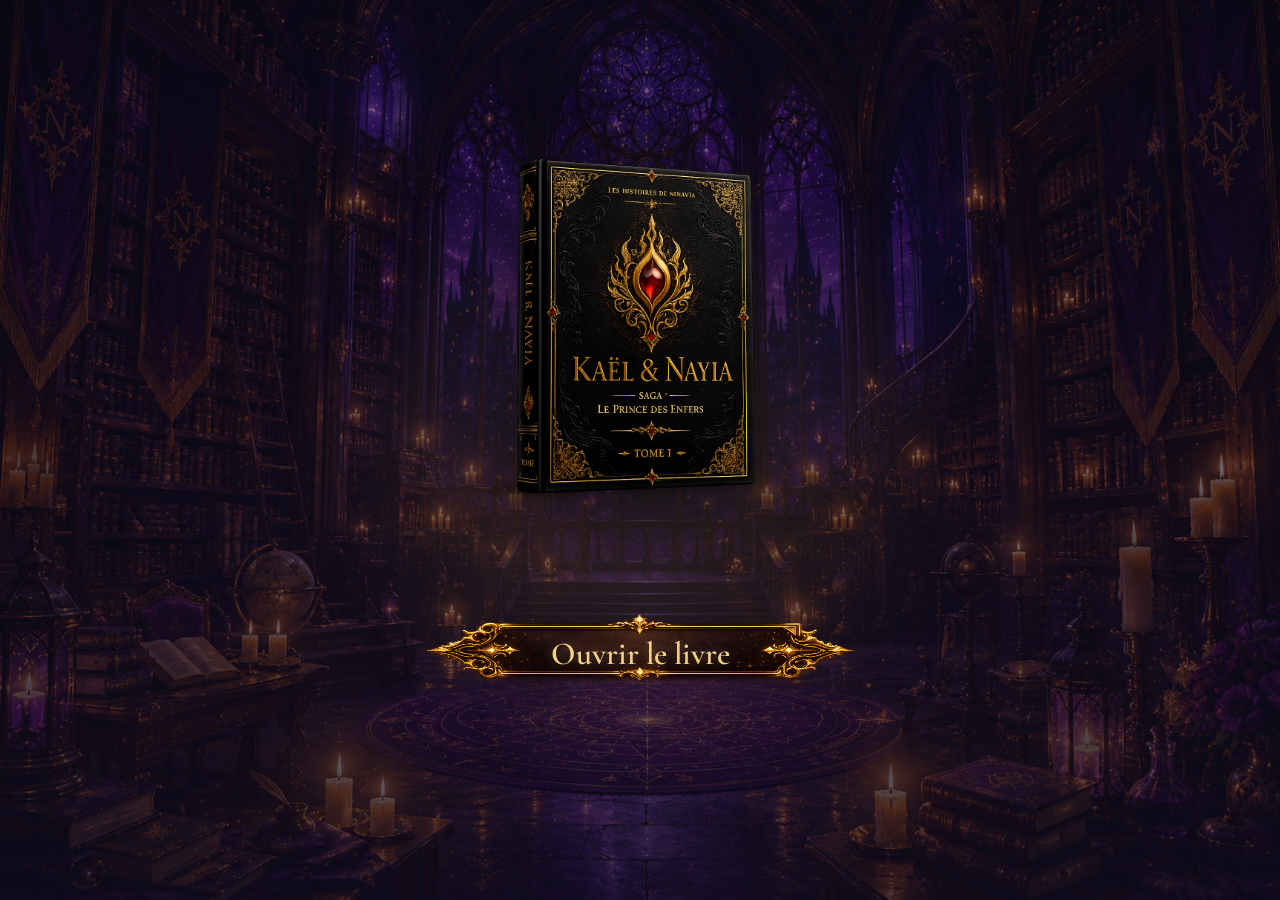
==== lecteur/index.html @ 5ad01309 "Update index.html" ====
<!DOCTYPE html>
<html lang="fr">

<head>

    <!-- ================================================= -->
    <!-- MÉTADONNÉES -->
    <!-- ================================================= -->

    <meta charset="UTF-8">

    <meta
        name="viewport"
        content="width=device-width, initial-scale=1.0">

    <title>
        Les Histoires de Ninayia
    </title>

    <!-- ================================================= -->
    <!-- POLICES -->
    <!-- ================================================= -->

    <link
        rel="preconnect"
        href="https://fonts.googleapis.com">

    <link
        rel="preconnect"
        href="https://fonts.gstatic.com"
        crossorigin>

    <link
        href="https://fonts.googleapis.com/css2?family=Cormorant+Garamond:wght@300;400;500;600;700&display=swap"
        rel="stylesheet">

    <!-- ================================================= -->
    <!-- CSS -->
    <!-- ================================================= -->

    <link
        rel="stylesheet"
        href="style.css">

</head>

<body>

<!-- ================================================= -->
<!-- ÉCRAN D'ACCUEIL -->
<!-- ================================================= -->

<div
    class="home-screen"
    id="homeScreen">

    <!-- ================================ -->
    <!-- Couverture -->
    <!-- ================================ -->

    <img

        id="book"

        class="book-cover"

        src="../images/cover-kael-nayia-tome1.png"

        alt="Kaël & Nayia">

    <!-- ================================ -->
    <!-- Bouton -->
    <!-- ================================ -->

    <button

        id="openBook"

        class="open-button">

        <span>

            Ouvrir le livre

        </span>

    </button>

</div>

<!-- ================================================= -->
<!-- LECTEUR -->
<!-- ================================================= -->

<div

    class="reader"

    id="reader">

    <!-- ================================================= -->
    <!-- LIVRE -->
    <!-- ================================================= -->

    <div

        class="book"

        id="bookContainer">

        <!-- ============================================= -->
        <!-- RELIURE -->
        <!-- ============================================= -->

        <div class="spine"></div>
         <!-- ================================================= -->
        <!-- PAGE GAUCHE -->
        <!-- ================================================= -->

        <div
            class="page book-left"
            id="pageLeft">

            <div class="page-content">

                <p
                    class="chapter-number"
                    id="leftChapter">

                </p>

                <h2
                    class="chapter-title"
                    id="leftTitle">

                </h2>

                <div class="separator"></div>

                <div
                    class="chapter-text"
                    id="leftText">

                </div>

            </div>

            <p
                class="page-number"
                id="leftPageNumber">

                1

            </p>

        </div>

        <!-- ================================================= -->
        <!-- PAGE DROITE -->
        <!-- ================================================= -->

        <div
            class="page book-right"
            id="pageRight">

            <div class="page-content">

                <p
                    class="chapter-number"
                    id="rightChapter">

                </p>

                <h2
                    class="chapter-title"
                    id="rightTitle">

                </h2>

                <div class="separator"></div>

                <div
                    class="chapter-text"
                    id="rightText">

                </div>

            </div>

            <p
                class="page-number"
                id="rightPageNumber">

                2

            </p>

        </div>

    </div>     
    <!-- ================================================= -->
    <!-- BARRE DE NAVIGATION -->
    <!-- ================================================= -->

    <div class="reader-navigation">

        <button
            class="nav-button"
            id="previousPage">

            <img
                src="../images/previous.png"
                alt="Page précédente">

        </button>

        <button
            class="nav-button"
            id="openSummary">

            <img
                src="../images/sommaire.png"
                alt="Sommaire">

        </button>

        <button
            class="nav-button"
            id="goHome">

            <img
                src="../images/home.png"
                alt="Accueil">

        </button>

        <button
            class="nav-button"
            id="openSettings">

            <img
                src="../images/settings.png"
                alt="Paramètres">

        </button>

        <button
            class="nav-button"
            id="nextPage">

            <img
                src="../images/next.png"
                alt="Page suivante">

        </button>

    </div>

</div>

<!-- ================================================= -->
<!-- SOMMAIRE -->
<!-- ================================================= -->

<div
    class="summary-window"
    id="summaryWindow">

    <div class="summary-box">

        <h2>
            Sommaire
        </h2>

        <div id="summaryList">

        </div>

        <button
            class="summary-close"
            id="closeSummary">

            Fermer

        </button>

    </div>

</div>

<!-- ================================================= -->
<!-- PARAMÈTRES -->
<!-- ================================================= -->

<div
    class="settings-window"
    id="settingsWindow">

    <div class="settings-box">

        <h2>

            Paramètres

        </h2>

        <div class="settings-content">

        </div>

        <button
            class="settings-close"
            id="closeSettings">

            Fermer

        </button>

    </div>

</div>
<!-- ================================================= -->
<!-- SCRIPTS -->
<!-- ================================================= -->

<script src="../livres/tome1.js"></script>

<script src="script.js"></script>

</body>

</html>
---- lecteur/style.css ----
/* ================================================= */
/* RESET */
/* ================================================= */

*{
    margin:0;
    padding:0;
    box-sizing:border-box;
}

html{
    scroll-behavior:smooth;
}

/* ================================================= */
/* VARIABLES */
/* ================================================= */

:root{

    --gold:#c79b45;
    --gold-light:#f3d287;
    --gold-dark:#8f6b2b;

    --paper:#f8f3e8;

    --text:#2d2d2d;

    --shadow:rgba(0,0,0,.55);

    --background:#120e23;

}

/* ================================================= */
/* PAGE */
/* ================================================= */

body{

    min-height:100vh;

    overflow:hidden;

    display:flex;

    justify-content:center;

    align-items:center;

    font-family:"Cormorant Garamond",serif;

    background:

        linear-gradient(

            rgba(18,14,35,.55),

            rgba(18,14,35,.72)

        ),

        url("../images/fond-bibliotheque.png");

    background-size:cover;

    background-position:center;

    background-repeat:no-repeat;

    background-attachment:fixed;

}

/* ================================================= */
/* ÉCRAN D'ACCUEIL */
/* ================================================= */

.home-screen{

    position:relative;

    width:100%;

    min-height:100vh;

    display:flex;

    flex-direction:column;

    justify-content:center;

    align-items:center;

    gap:30px;

    transition:opacity .8s ease;

}

.home-screen.hide{

    opacity:0;

}

.home-screen::before{

    content:"";

    position:absolute;

    width:650px;

    height:650px;

    border-radius:50%;

    background:

        radial-gradient(

            circle,

            rgba(255,190,70,.18),

            rgba(255,190,70,.08),

            transparent 70%

        );

    filter:blur(40px);

    animation:halo 6s ease-in-out infinite;

    z-index:-1;

}

/* ================================================= */
/* COUVERTURE */
/* ================================================= */

.book-cover{

    width:380px;

    cursor:pointer;

    animation:floatBook 5s ease-in-out infinite;

    transition:

        transform 1s ease,

        filter 1s ease,

        opacity .8s ease;

    filter:

        drop-shadow(

            0 30px 45px rgba(0,0,0,.55)

        );

}

.book-cover:hover{

    transform:

        translateY(-12px)

        scale(1.03);

}

.book-cover.opening{

    animation:none;

    transform:

        perspective(1800px)

        rotateY(-35deg)

        translateX(-70px)

        scale(1.18);

    filter:

        brightness(1.2)

        drop-shadow(

            0 0 70px rgba(255,210,120,.70)

        );

}

/* ================================================= */
/* BOUTON OUVRIR */
/* ================================================= */

.open-button{

    width:460px;

    height:200px;

    border:none;

    outline:none;

    cursor:pointer;

    background:

        url("../images/button-frame.png")

        center center

        /100% 100%

        no-repeat;

    font-family:"Cormorant Garamond",serif;

    font-size:32px;

    font-weight:600;

    color:var(--gold-light);

    text-shadow:

        0 0 12px rgba(255,220,120,.35);

    transition:

        transform .35s,

        filter .35s;

}

.open-button:hover{

    transform:

        translateY(-6px)

        scale(1.04);

    filter:

        brightness(1.15)

        drop-shadow(

            0 0 25px rgba(255,210,100,.55)

        );

}

.open-button span{

    display:block;

    transform:translateY(-2px);

}
/* ================================================= */
/* LECTEUR */
/* ================================================= */

.reader{

    width:100%;

    min-height:100vh;

    display:none;

    flex-direction:column;

    justify-content:center;

    align-items:center;

    padding:40px;

    opacity:0;

    transition:opacity .8s ease;

}

.reader.show{

    opacity:1;

}

/* ================================================= */
/* LIVRE */
/* ================================================= */

.book{

    position:relative;

    display:flex;

    width:min(1400px,95vw);

    height:820px;

    border-radius:18px;

    overflow:hidden;

    background:var(--paper);

    box-shadow:

        0 55px 120px rgba(0,0,0,.55),

        0 15px 35px rgba(0,0,0,.25);

}
/* ================================================= */
/* RELIURE */
/* ================================================= */

.spine{

    position:absolute;

    left:50%;

    top:0;

    transform:translateX(-50%);

    width:30px;

    height:100%;

    background:

        linear-gradient(

            to right,

            rgba(0,0,0,.20),

            rgba(255,255,255,.18),

            rgba(0,0,0,.22)

        );

    box-shadow:

        inset -6px 0 8px rgba(0,0,0,.18),

        inset 6px 0 8px rgba(255,255,255,.25);

}
/* ================================================= */
/* ÉPAISSEUR DES PAGES */
/* ================================================= */

.book::before{

    content:"";

    position:absolute;

    top:18px;

    bottom:18px;

    left:12px;

    width:12px;

    border-radius:8px;

    background:

        repeating-linear-gradient(

            to bottom,

            #ece5d7 0px,

            #ece5d7 2px,

            #d7cfbf 2px,

            #d7cfbf 4px

        );

    opacity:.75;

}

.book::after{

    content:"";

    position:absolute;

    top:18px;

    bottom:18px;

    right:12px;

    width:12px;

    border-radius:8px;

    background:

        repeating-linear-gradient(

            to bottom,

            #ece5d7 0px,

            #ece5d7 2px,

            #d7cfbf 2px,

            #d7cfbf 4px

        );

    opacity:.75;

}
/* ================================================= */
/* PAGES */
/* ================================================= */

.page{

    position:relative;

    width:50%;

    padding:70px;

    overflow:hidden;

    background:

        linear-gradient(

            rgba(255,255,255,.20),

            rgba(255,255,255,.15)

        ),

        repeating-linear-gradient(

            0deg,

            rgba(0,0,0,.008) 0px,

            rgba(0,0,0,.008) 1px,

            transparent 1px,

            transparent 6px

        );

    transition:

        transform .6s ease,

        opacity .6s ease;

}

.book-left{

    box-shadow:

        inset -28px 0 32px rgba(0,0,0,.08),

        inset -4px 0 8px rgba(0,0,0,.06);

}

.book-right{

    box-shadow:

        inset 28px 0 32px rgba(0,0,0,.08),

        inset 4px 0 8px rgba(0,0,0,.06);

}

.page.page-changing{

    opacity:0;

    transform:scale(.97);

}
/* ================================================= */
/* TITRES */
/* ================================================= */

.book-title{

    text-align:center;

    margin-top:60px;

}

.saga{

    font-size:52px;

    font-weight:700;

    color:#842b2b;

}

.subtitle{

    margin-top:12px;

    font-size:24px;

    color:#6b6b6b;

}

.book-title h1{

    margin-top:55px;

    font-size:60px;

    letter-spacing:4px;

    color:#2b2b2b;

}

.book-title h2{

    margin-top:15px;

    font-size:36px;

    font-weight:500;

    color:#4a4a4a;

}
/* ================================================= */
/* CHAPITRES */
/* ================================================= */

.chapter{

    color:var(--text);

    font-size:28px;

    line-height:2;

}

.chapter-number{

    text-align:center;

    color:#8b8b8b;

    letter-spacing:2px;

    margin-bottom:12px;

}

.chapter h3{

    text-align:center;

    font-size:46px;

    margin-bottom:25px;

    color:#222;

}

.separator{

    width:220px;

    height:2px;

    margin:0 auto 40px;

    background:var(--gold);

}

.chapter p{

    text-align:justify;

}

.chapter p::first-letter{

    float:left;

    font-size:88px;

    line-height:.8;

    padding-right:10px;

    color:#9b6a2b;

    font-weight:bold;

}
/* ================================================= */
/* NUMÉROS DE PAGE */
/* ================================================= */

.page-number{

    position:absolute;

    bottom:25px;

    left:50%;

    transform:translateX(-50%);

    font-size:18px;

    color:#8d8d8d;

    letter-spacing:2px;

}
/* ================================================= */
/* ORNEMENTS */
/* ================================================= */

.page::before{

    content:"❦";

    position:absolute;

    top:25px;

    left:35px;

    font-size:24px;

    color:#d2b06b;

    opacity:.65;

}

.page::after{

    content:"❦";

    position:absolute;

    bottom:25px;

    right:35px;

    font-size:24px;

    color:#d2b06b;

    opacity:.65;

}
/* ================================================= */
/* BARRE DE NAVIGATION */
/* ================================================= */

.reader-navigation{

    margin-top:35px;

    display:flex;

    justify-content:center;

    align-items:center;

    gap:30px;

}

.nav-button{

    width:88px;

    height:88px;

    background:none;

    border:none;

    cursor:pointer;

    transition:
        transform .3s ease,
        filter .3s ease;

}

.nav-button img{

    width:100%;

    height:100%;

    object-fit:contain;

    pointer-events:none;

}

.nav-button:hover{

    transform:
        translateY(-8px)
        scale(1.08);

    filter:
        drop-shadow(0 0 18px rgba(255,215,120,.65));

}

.nav-button:active{

    transform:scale(.95);

}
/* ================================================= */
/* SOMMAIRE */
/* ================================================= */

.summary-window{

    position:fixed;

    inset:0;

    display:none;

    justify-content:center;

    align-items:center;

    background:rgba(10,10,20,.75);

    backdrop-filter:blur(8px);

    z-index:999;

}

.summary-box{

    width:600px;

    max-width:90%;

    max-height:80vh;

    overflow-y:auto;

    padding:40px;

    border-radius:18px;

    background:var(--paper);

    box-shadow:
        0 40px 90px rgba(0,0,0,.55);

}

.summary-box h2{

    text-align:center;

    font-size:42px;

    margin-bottom:30px;

    color:#222;

}

.summary-item{

    width:100%;

    padding:18px;

    margin-bottom:15px;

    border:none;

    border-radius:10px;

    cursor:pointer;

    background:#ece3d2;

    font-size:24px;

    font-family:"Cormorant Garamond",serif;

    transition:.25s;

}

.summary-item:hover{

    background:#d9c19a;

}

.summary-close{

    width:100%;

    margin-top:20px;

    padding:18px;

    border:none;

    border-radius:10px;

    cursor:pointer;

    background:#8b2d2d;

    color:white;

    font-size:22px;

    font-family:"Cormorant Garamond",serif;

    transition:.25s;

}

.summary-close:hover{

    background:#a73737;

}
/* ================================================= */
/* PARAMÈTRES */
/* ================================================= */

.settings-window{

    display:none;

}
/* ================================================= */
/* ANIMATION DES PAGES */
/* ================================================= */

.book{

    perspective:3500px;

}

.page{

    transform-style:preserve-3d;

    backface-visibility:hidden;

    transition:

        transform .8s cubic-bezier(.4,.1,.2,1),

        opacity .5s;

}

.book-left{

    transform-origin:right center;

}

.book-right{

    transform-origin:left center;

}

/* ---------- Tourner vers la gauche ---------- */

.book-left.turn{

    transform:

        rotateY(-18deg);

}

/* ---------- Tourner vers la droite ---------- */

.book-right.turn{

    transform:

        rotateY(18deg);

}
/* ================================================= */
/* RESPONSIVE */
/* ================================================= */

@media(max-width:1200px){

    .book{

        width:95vw;

        height:760px;

    }

}

@media(max-width:900px){

    .book{

        flex-direction:column;

        height:auto;

    }

    .page{

        width:100%;

    }

    .spine{

        display:none;

    }

    .reader-navigation{

        gap:15px;

    }

    .nav-button{

        width:70px;

        height:70px;

    }

}

@media(max-width:600px){

    .book-cover{

        width:280px;

    }

    .open-button{

        width:320px;

        height:140px;

        font-size:24px;

    }

}
/* ================================================= */
/* ANIMATIONS */
/* ================================================= */

/* ---------- Flottement de la couverture ---------- */

@keyframes floatBook{

    0%{
        transform:translateY(0);
    }

    50%{
        transform:translateY(-12px);
    }

    100%{
        transform:translateY(0);
    }

}

/* ---------- Halo magique ---------- */

@keyframes halo{

    0%,
    100%{

        transform:scale(1);

        opacity:.8;

    }

    50%{

        transform:scale(1.08);

        opacity:1;

    }

}

/* ---------- Apparition du lecteur ---------- */

@keyframes fadeIn{

    from{

        opacity:0;

    }

    to{

        opacity:1;

    }

}

/* ---------- Disparition ---------- */

@keyframes fadeOut{

    from{

        opacity:1;

    }

    to{

        opacity:0;

    }

}

/* ---------- Zoom ---------- */

@keyframes zoomIn{

    from{

        transform:scale(.95);

        opacity:0;

    }

    to{

        transform:scale(1);

        opacity:1;

    }

}

/* ---------- Lueur dorée ---------- */

@keyframes goldGlow{

    0%,
    100%{

        filter:

            drop-shadow(0 0 8px rgba(255,210,100,.30));

    }

    50%{

        filter:

            drop-shadow(0 0 22px rgba(255,210,100,.75));

    }

}
/* ================================================= */
/* CLASSES D'ANIMATION */
/* ================================================= */

.fade-in{

    animation:fadeIn .6s ease;

}

.fade-out{

    animation:fadeOut .6s ease;

}

.zoom-in{

    animation:zoomIn .5s ease;

}

.gold-glow{

    animation:goldGlow 2s infinite;

}
/* ================================================= */
/* FIN DU FICHIER */
/* ================================================= */
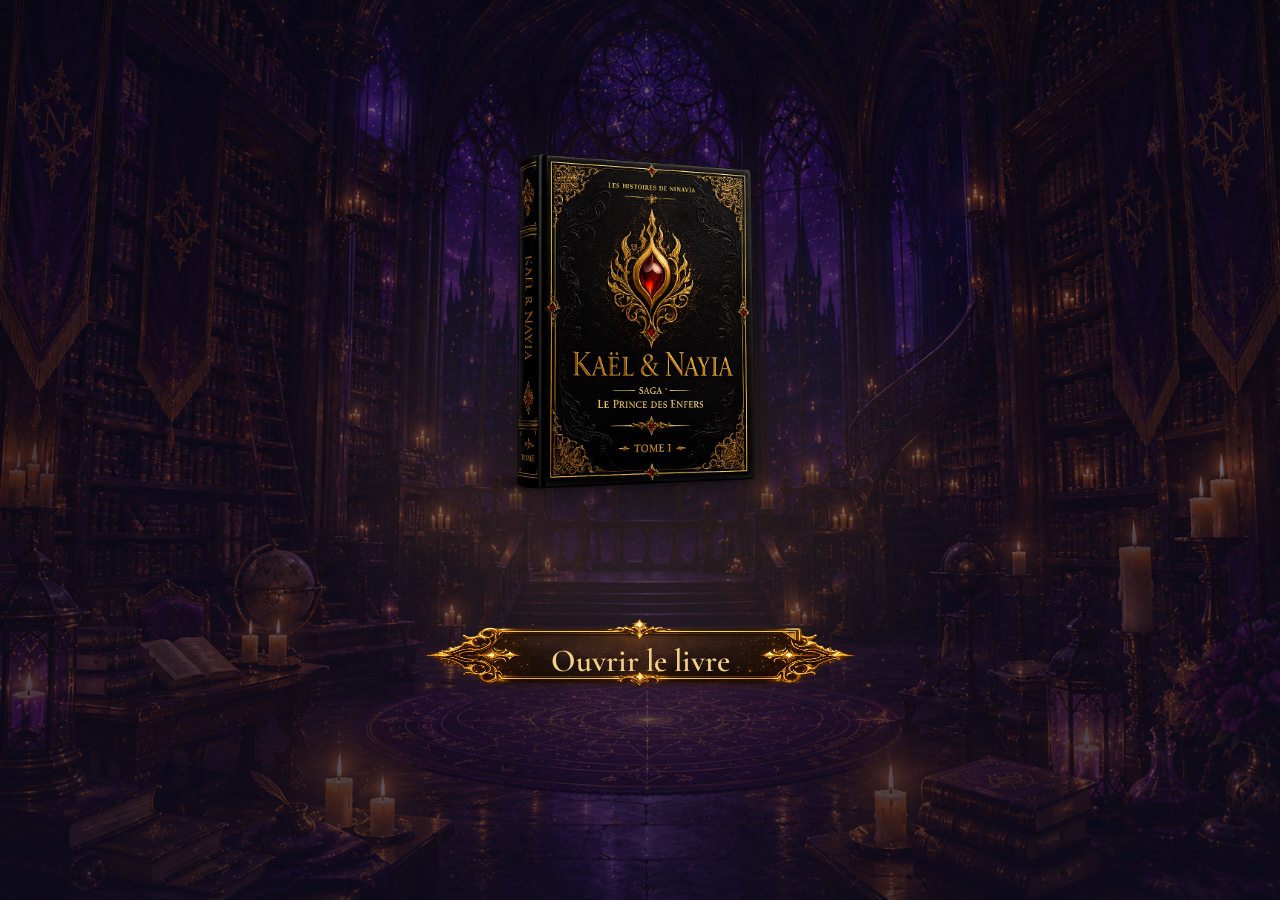
==== commit 760f8d5a: "Update index.html" ====
--- a/lecteur/index.html
+++ b/lecteur/index.html
@@ -123,8 +123,14 @@
 
             <div class="page-content">
 
-                <p
-                    class="chapter-number"
+                <img
+                    id="leftImage"
+                    class="page-image"
+                    src=""
+                    alt=""
+                    style="display:none;">
+
+                <p class="chapter-number"
                     id="leftChapter">
 
                 </p>
@@ -165,8 +171,14 @@
 
             <div class="page-content">
 
-                <p
-                    class="chapter-number"
+                <img
+                   id="rightImage"
+                   class="page-image"
+                   src=""
+                   alt=""
+                   style="display:none;">
+
+                <p class="chapter-number"
                     id="rightChapter">
 
                 </p>
--- a/lecteur/style.css
+++ b/lecteur/style.css
@@ -3,13 +3,27 @@
 /* ================================================= */
 
 *{
+
     margin:0;
     padding:0;
     box-sizing:border-box;
+
 }
 
 html{
+
     scroll-behavior:smooth;
+
+}
+
+body{
+
+    min-height:100vh;
+
+    overflow:hidden;
+
+    font-family:"Cormorant Garamond",serif;
+
 }
 
 /* ================================================= */
@@ -18,18 +32,20 @@
 
 :root{
 
+    --background:#120e23;
+
+    --paper:#f8f3e8;
+
+    --paper-dark:#ece3d2;
+
+    --text:#2b2b2b;
+
     --gold:#c79b45;
+
     --gold-light:#f3d287;
-    --gold-dark:#8f6b2b;
-
-    --paper:#f8f3e8;
-
-    --text:#2d2d2d;
 
     --shadow:rgba(0,0,0,.55);
 
-    --background:#120e23;
-
 }
 
 /* ================================================= */
@@ -38,1019 +54,914 @@
 
 body{
 
+    display:flex;
+
+    justify-content:center;
+
+    align-items:center;
+
+    background:
+
+    linear-gradient(
+
+        rgba(18,14,35,.55),
+
+        rgba(18,14,35,.72)
+
+    ),
+
+    url("../images/fond-bibliotheque.png");
+
+    background-size:cover;
+
+    background-position:center;
+
+    background-repeat:no-repeat;
+
+    background-attachment:fixed;
+
+}
+
+/* ================================================= */
+/* ÉCRAN D'ACCUEIL */
+/* ================================================= */
+
+.home-screen{
+
+    position:relative;
+
+    width:100%;
+
     min-height:100vh;
 
+    display:flex;
+
+    flex-direction:column;
+
+    justify-content:center;
+
+    align-items:center;
+
+    gap:40px;
+
+    transition:opacity .8s;
+
+}
+
+.home-screen.hide{
+
+    opacity:0;
+
+}
+
+.home-screen::before{
+
+    content:"";
+
+    position:absolute;
+
+    width:700px;
+
+    height:700px;
+
+    border-radius:50%;
+
+    background:
+
+    radial-gradient(
+
+        circle,
+
+        rgba(255,200,90,.18),
+
+        rgba(255,200,90,.08),
+
+        transparent 70%
+
+    );
+
+    filter:blur(45px);
+
+    animation:halo 6s ease-in-out infinite;
+
+}
+
+/* ================================================= */
+/* COUVERTURE */
+/* ================================================= */
+
+.book-cover{
+
+    width:380px;
+
+    cursor:pointer;
+
+    transition:
+
+    transform 1s,
+
+    filter 1s;
+
+    animation:floatBook 5s ease-in-out infinite;
+
+    filter:
+
+    drop-shadow(
+
+        0 30px 45px rgba(0,0,0,.55)
+
+    );
+
+}
+
+.book-cover:hover{
+
+    transform:
+
+    translateY(-12px)
+
+    scale(1.03);
+
+}
+
+.book-cover.opening{
+
+    animation:none;
+
+    transform:
+
+    perspective(1800px)
+
+    rotateY(-35deg)
+
+    translateX(-70px)
+
+    scale(1.18);
+
+}
+
+/* ================================================= */
+/* BOUTON */
+/* ================================================= */
+
+.open-button{
+
+    width:460px;
+
+    height:200px;
+
+    border:none;
+
+    cursor:pointer;
+
+    background:
+
+    url("../images/button-frame.png")
+
+    center center
+
+    /100% 100%
+
+    no-repeat;
+
+    color:var(--gold-light);
+
+    font-size:32px;
+
+    font-family:"Cormorant Garamond",serif;
+
+    font-weight:600;
+
+    transition:
+
+    transform .3s,
+
+    filter .3s;
+
+}
+
+.open-button:hover{
+
+    transform:
+
+    translateY(-6px)
+
+    scale(1.05);
+
+}
+
+.open-button span{
+
+    display:block;
+
+}
+/* ================================================= */
+/* LECTEUR */
+/* ================================================= */
+
+.reader{
+
+    width:100%;
+
+    min-height:100vh;
+
+    display:none;
+
+    flex-direction:column;
+
+    justify-content:center;
+
+    align-items:center;
+
+    padding:40px;
+
+    opacity:0;
+
+    transition:opacity .8s;
+
+}
+
+.reader.show{
+
+    opacity:1;
+
+}
+
+/* ================================================= */
+/* LIVRE */
+/* ================================================= */
+
+.book{
+
+    position:relative;
+
+    display:flex;
+
+    width:min(1450px,95vw);
+
+    height:850px;
+
+    background:var(--paper);
+
+    border-radius:18px;
+
     overflow:hidden;
 
+    perspective:3500px;
+
+    box-shadow:
+
+        0 55px 120px rgba(0,0,0,.55),
+
+        0 20px 40px rgba(0,0,0,.25);
+
+}
+
+/* ================================================= */
+/* RELIURE */
+/* ================================================= */
+
+.spine{
+
+    position:absolute;
+
+    left:50%;
+
+    top:0;
+
+    transform:translateX(-50%);
+
+    width:30px;
+
+    height:100%;
+
+    background:
+
+    linear-gradient(
+
+        to right,
+
+        rgba(0,0,0,.20),
+
+        rgba(255,255,255,.18),
+
+        rgba(0,0,0,.22)
+
+    );
+
+    box-shadow:
+
+        inset -6px 0 8px rgba(0,0,0,.18),
+
+        inset 6px 0 8px rgba(255,255,255,.25);
+
+}
+
+/* ================================================= */
+/* ÉPAISSEUR DES PAGES */
+/* ================================================= */
+
+.book::before{
+
+    content:"";
+
+    position:absolute;
+
+    top:18px;
+
+    bottom:18px;
+
+    left:12px;
+
+    width:12px;
+
+    border-radius:8px;
+
+    opacity:.75;
+
+    background:
+
+    repeating-linear-gradient(
+
+        to bottom,
+
+        #ece5d7 0px,
+
+        #ece5d7 2px,
+
+        #d7cfbf 2px,
+
+        #d7cfbf 4px
+
+    );
+
+}
+
+.book::after{
+
+    content:"";
+
+    position:absolute;
+
+    top:18px;
+
+    bottom:18px;
+
+    right:12px;
+
+    width:12px;
+
+    border-radius:8px;
+
+    opacity:.75;
+
+    background:
+
+    repeating-linear-gradient(
+
+        to bottom,
+
+        #ece5d7 0px,
+
+        #ece5d7 2px,
+
+        #d7cfbf 2px,
+
+        #d7cfbf 4px
+
+    );
+
+}
+
+/* ================================================= */
+/* PAGES */
+/* ================================================= */
+
+.page{
+
+    position:relative;
+
+    width:50%;
+
+    overflow:hidden;
+
+    padding:70px;
+
+    background:
+
+    linear-gradient(
+
+        rgba(255,255,255,.20),
+
+        rgba(255,255,255,.15)
+
+    ),
+
+    repeating-linear-gradient(
+
+        0deg,
+
+        rgba(0,0,0,.008) 0px,
+
+        rgba(0,0,0,.008) 1px,
+
+        transparent 1px,
+
+        transparent 6px
+
+    );
+
+    transform-style:preserve-3d;
+
+    backface-visibility:hidden;
+
+    transition:
+
+        transform .8s cubic-bezier(.4,.1,.2,1),
+
+        opacity .5s;
+
+}
+
+.book-left{
+
+    transform-origin:right center;
+
+    box-shadow:
+
+        inset -28px 0 32px rgba(0,0,0,.08),
+
+        inset -4px 0 8px rgba(0,0,0,.06);
+
+}
+
+.book-right{
+
+    transform-origin:left center;
+
+    box-shadow:
+
+        inset 28px 0 32px rgba(0,0,0,.08),
+
+        inset 4px 0 8px rgba(0,0,0,.06);
+
+}
+
+/* ================================================= */
+/* CONTENU DES PAGES */
+/* ================================================= */
+
+.page-content{
+
+    width:100%;
+
+    height:100%;
+
     display:flex;
 
+    flex-direction:column;
+
+}
+
+.chapter-number{
+
+    text-align:center;
+
+    font-size:22px;
+
+    letter-spacing:2px;
+
+    color:#8b8b8b;
+
+    margin-bottom:15px;
+
+}
+
+.chapter-title{
+
+    text-align:center;
+
+    font-size:44px;
+
+    color:#222;
+
+    margin-bottom:25px;
+
+}
+
+.chapter-text{
+
+    flex:1;
+
+    font-size:28px;
+
+    line-height:2;
+
+    text-align:justify;
+
+    color:var(--text);
+
+}
+
+.chapter-text::first-letter{
+
+    float:left;
+
+    font-size:90px;
+
+    line-height:.8;
+
+    padding-right:10px;
+
+    font-weight:bold;
+
+    color:#9b6a2b;
+
+}
+
+.separator{
+
+    width:220px;
+
+    height:2px;
+
+    margin:0 auto 40px;
+
+    background:var(--gold);
+
+}
+
+.page-number{
+
+    position:absolute;
+
+    bottom:25px;
+
+    left:50%;
+
+    transform:translateX(-50%);
+
+    font-size:18px;
+
+    color:#888;
+
+}
+/* ================================================= */
+/* BARRE DE NAVIGATION */
+/* ================================================= */
+
+.reader-navigation{
+
+    margin-top:35px;
+
+    display:flex;
+
     justify-content:center;
 
     align-items:center;
 
+    gap:30px;
+
+}
+
+.nav-button{
+
+    width:90px;
+
+    height:90px;
+
+    border:none;
+
+    background:transparent;
+
+    cursor:pointer;
+
+    transition:
+
+        transform .3s ease,
+
+        filter .3s ease;
+
+}
+
+.nav-button img{
+
+    width:100%;
+
+    height:100%;
+
+    object-fit:contain;
+
+    pointer-events:none;
+
+}
+
+.nav-button:hover{
+
+    transform:
+
+        translateY(-8px)
+
+        scale(1.08);
+
+    filter:
+
+        drop-shadow(
+
+            0 0 18px rgba(255,215,120,.65)
+
+        );
+
+}
+
+.nav-button:active{
+
+    transform:scale(.95);
+
+}
+
+/* ================================================= */
+/* SOMMAIRE */
+/* ================================================= */
+
+.summary-window{
+
+    position:fixed;
+
+    inset:0;
+
+    display:none;
+
+    justify-content:center;
+
+    align-items:center;
+
+    background:rgba(10,10,20,.75);
+
+    backdrop-filter:blur(8px);
+
+    z-index:999;
+
+}
+
+.summary-box{
+
+    width:650px;
+
+    max-width:90%;
+
+    max-height:85vh;
+
+    overflow-y:auto;
+
+    padding:40px;
+
+    border-radius:18px;
+
+    background:var(--paper);
+
+    box-shadow:
+
+        0 35px 80px rgba(0,0,0,.55);
+
+}
+
+.summary-box h2{
+
+    text-align:center;
+
+    font-size:46px;
+
+    margin-bottom:30px;
+
+}
+
+.summary-item{
+
+    width:100%;
+
+    padding:18px;
+
+    margin-bottom:15px;
+
+    border:none;
+
+    border-radius:10px;
+
+    background:var(--paper-dark);
+
+    cursor:pointer;
+
+    font-size:24px;
+
     font-family:"Cormorant Garamond",serif;
 
-    background:
-
-        linear-gradient(
-
-            rgba(18,14,35,.55),
-
-            rgba(18,14,35,.72)
-
-        ),
-
-        url("../images/fond-bibliotheque.png");
-
-    background-size:cover;
-
-    background-position:center;
-
-    background-repeat:no-repeat;
-
-    background-attachment:fixed;
-
-}
-
-/* ================================================= */
-/* ÉCRAN D'ACCUEIL */
-/* ================================================= */
-
-.home-screen{
-
-    position:relative;
+    transition:
+
+        background .3s,
+
+        transform .3s;
+
+}
+
+.summary-item:hover{
+
+    background:#d8c19b;
+
+    transform:translateX(8px);
+
+}
+
+.summary-close{
 
     width:100%;
 
-    min-height:100vh;
-
-    display:flex;
-
-    flex-direction:column;
+    padding:18px;
+
+    margin-top:25px;
+
+    border:none;
+
+    border-radius:10px;
+
+    background:#8b2d2d;
+
+    color:white;
+
+    cursor:pointer;
+
+    font-size:24px;
+
+    font-family:"Cormorant Garamond",serif;
+
+}
+
+.summary-close:hover{
+
+    background:#a83838;
+
+}
+
+/* ================================================= */
+/* PARAMÈTRES */
+/* ================================================= */
+
+.settings-window{
+
+    position:fixed;
+
+    inset:0;
+
+    display:none;
 
     justify-content:center;
 
     align-items:center;
 
-    gap:30px;
-
-    transition:opacity .8s ease;
-
-}
-
-.home-screen.hide{
-
-    opacity:0;
-
-}
-
-.home-screen::before{
-
-    content:"";
-
-    position:absolute;
-
-    width:650px;
-
-    height:650px;
-
-    border-radius:50%;
-
-    background:
-
-        radial-gradient(
-
-            circle,
-
-            rgba(255,190,70,.18),
-
-            rgba(255,190,70,.08),
-
-            transparent 70%
-
-        );
-
-    filter:blur(40px);
-
-    animation:halo 6s ease-in-out infinite;
-
-    z-index:-1;
-
-}
-
-/* ================================================= */
-/* COUVERTURE */
-/* ================================================= */
-
-.book-cover{
-
-    width:380px;
+    background:rgba(10,10,20,.75);
+
+    backdrop-filter:blur(8px);
+
+    z-index:1000;
+
+}
+
+.settings-box{
+
+    width:600px;
+
+    max-width:90%;
+
+    padding:40px;
+
+    border-radius:18px;
+
+    background:var(--paper);
+
+    box-shadow:
+
+        0 35px 80px rgba(0,0,0,.55);
+
+}
+
+.settings-box h2{
+
+    text-align:center;
+
+    font-size:44px;
+
+    margin-bottom:30px;
+
+}
+
+.settings-content{
+
+    min-height:250px;
+
+}
+
+.settings-close{
+
+    width:100%;
+
+    padding:18px;
+
+    margin-top:20px;
+
+    border:none;
+
+    border-radius:10px;
+
+    background:#8b2d2d;
+
+    color:white;
 
     cursor:pointer;
 
-    animation:floatBook 5s ease-in-out infinite;
-
-    transition:
-
-        transform 1s ease,
-
-        filter 1s ease,
-
-        opacity .8s ease;
-
-    filter:
-
-        drop-shadow(
-
-            0 30px 45px rgba(0,0,0,.55)
-
-        );
-
-}
-
-.book-cover:hover{
+    font-size:24px;
+
+    font-family:"Cormorant Garamond",serif;
+
+}
+
+.settings-close:hover{
+
+    background:#a83838;
+
+}
+/* ================================================= */
+/* ANIMATIONS */
+/* ================================================= */
+
+.book-left.turn{
 
     transform:
-
-        translateY(-12px)
-
-        scale(1.03);
-
-}
-
-.book-cover.opening{
-
-    animation:none;
+        rotateY(-18deg);
+
+}
+
+.book-right.turn{
 
     transform:
-
-        perspective(1800px)
-
-        rotateY(-35deg)
-
-        translateX(-70px)
-
-        scale(1.18);
-
-    filter:
-
-        brightness(1.2)
-
-        drop-shadow(
-
-            0 0 70px rgba(255,210,120,.70)
-
-        );
-
-}
-
-/* ================================================= */
-/* BOUTON OUVRIR */
-/* ================================================= */
-
-.open-button{
-
-    width:460px;
-
-    height:200px;
-
-    border:none;
-
-    outline:none;
-
-    cursor:pointer;
-
-    background:
-
-        url("../images/button-frame.png")
-
-        center center
-
-        /100% 100%
-
-        no-repeat;
-
-    font-family:"Cormorant Garamond",serif;
-
-    font-size:32px;
-
-    font-weight:600;
-
-    color:var(--gold-light);
-
-    text-shadow:
-
-        0 0 12px rgba(255,220,120,.35);
-
-    transition:
-
-        transform .35s,
-
-        filter .35s;
-
-}
-
-.open-button:hover{
-
-    transform:
-
-        translateY(-6px)
-
-        scale(1.04);
-
-    filter:
-
-        brightness(1.15)
-
-        drop-shadow(
-
-            0 0 25px rgba(255,210,100,.55)
-
-        );
-
-}
-
-.open-button span{
-
-    display:block;
-
-    transform:translateY(-2px);
-
-}
-/* ================================================= */
-/* LECTEUR */
-/* ================================================= */
-
-.reader{
-
-    width:100%;
-
-    min-height:100vh;
-
-    display:none;
-
-    flex-direction:column;
-
-    justify-content:center;
-
-    align-items:center;
-
-    padding:40px;
-
-    opacity:0;
-
-    transition:opacity .8s ease;
-
-}
-
-.reader.show{
-
-    opacity:1;
-
-}
-
-/* ================================================= */
-/* LIVRE */
-/* ================================================= */
-
-.book{
-
-    position:relative;
-
-    display:flex;
-
-    width:min(1400px,95vw);
-
-    height:820px;
-
-    border-radius:18px;
-
-    overflow:hidden;
-
-    background:var(--paper);
-
-    box-shadow:
-
-        0 55px 120px rgba(0,0,0,.55),
-
-        0 15px 35px rgba(0,0,0,.25);
-
-}
-/* ================================================= */
-/* RELIURE */
-/* ================================================= */
-
-.spine{
-
-    position:absolute;
-
-    left:50%;
-
-    top:0;
-
-    transform:translateX(-50%);
-
-    width:30px;
-
-    height:100%;
-
-    background:
-
-        linear-gradient(
-
-            to right,
-
-            rgba(0,0,0,.20),
-
-            rgba(255,255,255,.18),
-
-            rgba(0,0,0,.22)
-
-        );
-
-    box-shadow:
-
-        inset -6px 0 8px rgba(0,0,0,.18),
-
-        inset 6px 0 8px rgba(255,255,255,.25);
-
-}
-/* ================================================= */
-/* ÉPAISSEUR DES PAGES */
-/* ================================================= */
-
-.book::before{
-
-    content:"";
-
-    position:absolute;
-
-    top:18px;
-
-    bottom:18px;
-
-    left:12px;
-
-    width:12px;
-
-    border-radius:8px;
-
-    background:
-
-        repeating-linear-gradient(
-
-            to bottom,
-
-            #ece5d7 0px,
-
-            #ece5d7 2px,
-
-            #d7cfbf 2px,
-
-            #d7cfbf 4px
-
-        );
-
-    opacity:.75;
-
-}
-
-.book::after{
-
-    content:"";
-
-    position:absolute;
-
-    top:18px;
-
-    bottom:18px;
-
-    right:12px;
-
-    width:12px;
-
-    border-radius:8px;
-
-    background:
-
-        repeating-linear-gradient(
-
-            to bottom,
-
-            #ece5d7 0px,
-
-            #ece5d7 2px,
-
-            #d7cfbf 2px,
-
-            #d7cfbf 4px
-
-        );
-
-    opacity:.75;
-
-}
-/* ================================================= */
-/* PAGES */
-/* ================================================= */
-
-.page{
-
-    position:relative;
-
-    width:50%;
-
-    padding:70px;
-
-    overflow:hidden;
-
-    background:
-
-        linear-gradient(
-
-            rgba(255,255,255,.20),
-
-            rgba(255,255,255,.15)
-
-        ),
-
-        repeating-linear-gradient(
-
-            0deg,
-
-            rgba(0,0,0,.008) 0px,
-
-            rgba(0,0,0,.008) 1px,
-
-            transparent 1px,
-
-            transparent 6px
-
-        );
-
-    transition:
-
-        transform .6s ease,
-
-        opacity .6s ease;
-
-}
-
-.book-left{
-
-    box-shadow:
-
-        inset -28px 0 32px rgba(0,0,0,.08),
-
-        inset -4px 0 8px rgba(0,0,0,.06);
-
-}
-
-.book-right{
-
-    box-shadow:
-
-        inset 28px 0 32px rgba(0,0,0,.08),
-
-        inset 4px 0 8px rgba(0,0,0,.06);
-
-}
-
-.page.page-changing{
-
-    opacity:0;
-
-    transform:scale(.97);
-
-}
-/* ================================================= */
-/* TITRES */
-/* ================================================= */
-
-.book-title{
-
-    text-align:center;
-
-    margin-top:60px;
-
-}
-
-.saga{
-
-    font-size:52px;
-
-    font-weight:700;
-
-    color:#842b2b;
-
-}
-
-.subtitle{
-
-    margin-top:12px;
-
-    font-size:24px;
-
-    color:#6b6b6b;
-
-}
-
-.book-title h1{
-
-    margin-top:55px;
-
-    font-size:60px;
-
-    letter-spacing:4px;
-
-    color:#2b2b2b;
-
-}
-
-.book-title h2{
-
-    margin-top:15px;
-
-    font-size:36px;
-
-    font-weight:500;
-
-    color:#4a4a4a;
-
-}
-/* ================================================= */
-/* CHAPITRES */
-/* ================================================= */
-
-.chapter{
-
-    color:var(--text);
-
-    font-size:28px;
-
-    line-height:2;
-
-}
-
-.chapter-number{
-
-    text-align:center;
-
-    color:#8b8b8b;
-
-    letter-spacing:2px;
-
-    margin-bottom:12px;
-
-}
-
-.chapter h3{
-
-    text-align:center;
-
-    font-size:46px;
-
-    margin-bottom:25px;
-
-    color:#222;
-
-}
-
-.separator{
-
-    width:220px;
-
-    height:2px;
-
-    margin:0 auto 40px;
-
-    background:var(--gold);
-
-}
-
-.chapter p{
-
-    text-align:justify;
-
-}
-
-.chapter p::first-letter{
-
-    float:left;
-
-    font-size:88px;
-
-    line-height:.8;
-
-    padding-right:10px;
-
-    color:#9b6a2b;
-
-    font-weight:bold;
-
-}
-/* ================================================= */
-/* NUMÉROS DE PAGE */
-/* ================================================= */
-
-.page-number{
-
-    position:absolute;
-
-    bottom:25px;
-
-    left:50%;
-
-    transform:translateX(-50%);
-
-    font-size:18px;
-
-    color:#8d8d8d;
-
-    letter-spacing:2px;
-
-}
-/* ================================================= */
-/* ORNEMENTS */
-/* ================================================= */
-
-.page::before{
-
-    content:"❦";
-
-    position:absolute;
-
-    top:25px;
-
-    left:35px;
-
-    font-size:24px;
-
-    color:#d2b06b;
-
-    opacity:.65;
-
-}
-
-.page::after{
-
-    content:"❦";
-
-    position:absolute;
-
-    bottom:25px;
-
-    right:35px;
-
-    font-size:24px;
-
-    color:#d2b06b;
-
-    opacity:.65;
-
-}
-/* ================================================= */
-/* BARRE DE NAVIGATION */
-/* ================================================= */
-
-.reader-navigation{
-
-    margin-top:35px;
-
-    display:flex;
-
-    justify-content:center;
-
-    align-items:center;
-
-    gap:30px;
-
-}
-
-.nav-button{
-
-    width:88px;
-
-    height:88px;
-
-    background:none;
-
-    border:none;
-
-    cursor:pointer;
-
-    transition:
-        transform .3s ease,
-        filter .3s ease;
-
-}
-
-.nav-button img{
-
-    width:100%;
-
-    height:100%;
-
-    object-fit:contain;
-
-    pointer-events:none;
-
-}
-
-.nav-button:hover{
-
-    transform:
-        translateY(-8px)
-        scale(1.08);
-
-    filter:
-        drop-shadow(0 0 18px rgba(255,215,120,.65));
-
-}
-
-.nav-button:active{
-
-    transform:scale(.95);
-
-}
-/* ================================================= */
-/* SOMMAIRE */
-/* ================================================= */
-
-.summary-window{
-
-    position:fixed;
-
-    inset:0;
-
-    display:none;
-
-    justify-content:center;
-
-    align-items:center;
-
-    background:rgba(10,10,20,.75);
-
-    backdrop-filter:blur(8px);
-
-    z-index:999;
-
-}
-
-.summary-box{
-
-    width:600px;
-
-    max-width:90%;
-
-    max-height:80vh;
-
-    overflow-y:auto;
-
-    padding:40px;
-
-    border-radius:18px;
-
-    background:var(--paper);
-
-    box-shadow:
-        0 40px 90px rgba(0,0,0,.55);
-
-}
-
-.summary-box h2{
-
-    text-align:center;
-
-    font-size:42px;
-
-    margin-bottom:30px;
-
-    color:#222;
-
-}
-
-.summary-item{
-
-    width:100%;
-
-    padding:18px;
-
-    margin-bottom:15px;
-
-    border:none;
-
-    border-radius:10px;
-
-    cursor:pointer;
-
-    background:#ece3d2;
-
-    font-size:24px;
-
-    font-family:"Cormorant Garamond",serif;
-
-    transition:.25s;
-
-}
-
-.summary-item:hover{
-
-    background:#d9c19a;
-
-}
-
-.summary-close{
-
-    width:100%;
-
-    margin-top:20px;
-
-    padding:18px;
-
-    border:none;
-
-    border-radius:10px;
-
-    cursor:pointer;
-
-    background:#8b2d2d;
-
-    color:white;
-
-    font-size:22px;
-
-    font-family:"Cormorant Garamond",serif;
-
-    transition:.25s;
-
-}
-
-.summary-close:hover{
-
-    background:#a73737;
-
-}
-/* ================================================= */
-/* PARAMÈTRES */
-/* ================================================= */
-
-.settings-window{
-
-    display:none;
-
-}
-/* ================================================= */
-/* ANIMATION DES PAGES */
-/* ================================================= */
-
-.book{
-
-    perspective:3500px;
-
-}
-
-.page{
-
-    transform-style:preserve-3d;
-
-    backface-visibility:hidden;
-
-    transition:
-
-        transform .8s cubic-bezier(.4,.1,.2,1),
-
-        opacity .5s;
-
-}
-
-.book-left{
-
-    transform-origin:right center;
-
-}
-
-.book-right{
-
-    transform-origin:left center;
-
-}
-
-/* ---------- Tourner vers la gauche ---------- */
-
-.book-left.turn{
-
-    transform:
-
-        rotateY(-18deg);
-
-}
-
-/* ---------- Tourner vers la droite ---------- */
-
-.book-right.turn{
-
-    transform:
-
         rotateY(18deg);
 
 }
-/* ================================================= */
-/* RESPONSIVE */
-/* ================================================= */
-
-@media(max-width:1200px){
-
-    .book{
-
-        width:95vw;
-
-        height:760px;
-
-    }
-
-}
-
-@media(max-width:900px){
-
-    .book{
-
-        flex-direction:column;
-
-        height:auto;
-
-    }
-
-    .page{
-
-        width:100%;
-
-    }
-
-    .spine{
-
-        display:none;
-
-    }
-
-    .reader-navigation{
-
-        gap:15px;
-
-    }
-
-    .nav-button{
-
-        width:70px;
-
-        height:70px;
-
-    }
-
-}
-
-@media(max-width:600px){
-
-    .book-cover{
-
-        width:280px;
-
-    }
-
-    .open-button{
-
-        width:320px;
-
-        height:140px;
-
-        font-size:24px;
-
-    }
-
-}
-/* ================================================= */
-/* ANIMATIONS */
-/* ================================================= */
-
-/* ---------- Flottement de la couverture ---------- */
+
+.page-changing{
+
+    opacity:.4;
+
+}
+
+.fade-in{
+
+    animation:fadeIn .5s ease;
+
+}
+
+.fade-out{
+
+    animation:fadeOut .5s ease;
+
+}
+
+.zoom-in{
+
+    animation:zoomIn .4s ease;
+
+}
+
+.gold-glow{
+
+    animation:goldGlow 2s infinite;
+
+}
+
+/* ================================================= */
+/* KEYFRAMES */
+/* ================================================= */
 
 @keyframes floatBook{
 
     0%{
+
         transform:translateY(0);
+
     }
 
     50%{
+
         transform:translateY(-12px);
+
     }
 
     100%{
+
         transform:translateY(0);
-    }
-
-}
-
-/* ---------- Halo magique ---------- */
+
+    }
+
+}
 
 @keyframes halo{
 
@@ -1073,8 +984,6 @@
 
 }
 
-/* ---------- Apparition du lecteur ---------- */
-
 @keyframes fadeIn{
 
     from{
@@ -1091,8 +1000,6 @@
 
 }
 
-/* ---------- Disparition ---------- */
-
 @keyframes fadeOut{
 
     from{
@@ -1109,8 +1016,6 @@
 
 }
 
-/* ---------- Zoom ---------- */
-
 @keyframes zoomIn{
 
     from{
@@ -1130,8 +1035,6 @@
     }
 
 }
-
-/* ---------- Lueur dorée ---------- */
 
 @keyframes goldGlow{
 
@@ -1140,7 +1043,9 @@
 
         filter:
 
-            drop-shadow(0 0 8px rgba(255,210,100,.30));
+            drop-shadow(
+                0 0 8px rgba(255,210,100,.30)
+            );
 
     }
 
@@ -1148,38 +1053,129 @@
 
         filter:
 
-            drop-shadow(0 0 22px rgba(255,210,100,.75));
-
-    }
-
-}
-/* ================================================= */
-/* CLASSES D'ANIMATION */
-/* ================================================= */
-
-.fade-in{
-
-    animation:fadeIn .6s ease;
-
-}
-
-.fade-out{
-
-    animation:fadeOut .6s ease;
-
-}
-
-.zoom-in{
-
-    animation:zoomIn .5s ease;
-
-}
-
-.gold-glow{
-
-    animation:goldGlow 2s infinite;
-
-}
+            drop-shadow(
+                0 0 24px rgba(255,210,100,.75)
+            );
+
+    }
+
+}
+
+/* ================================================= */
+/* RESPONSIVE */
+/* ================================================= */
+
+@media(max-width:1200px){
+
+    .book{
+
+        width:95vw;
+
+        height:760px;
+
+    }
+
+}
+
+@media(max-width:900px){
+
+    body{
+
+        overflow:auto;
+
+    }
+
+    .reader{
+
+        padding:20px;
+
+    }
+
+    .book{
+
+        flex-direction:column;
+
+        width:100%;
+
+        height:auto;
+
+    }
+
+    .page{
+
+        width:100%;
+
+        min-height:700px;
+
+    }
+
+    .spine{
+
+        display:none;
+
+    }
+
+    .reader-navigation{
+
+        flex-wrap:wrap;
+
+        gap:15px;
+
+        margin-top:25px;
+
+    }
+
+    .nav-button{
+
+        width:70px;
+
+        height:70px;
+
+    }
+
+}
+
+@media(max-width:600px){
+
+    .book-cover{
+
+        width:260px;
+
+    }
+
+    .open-button{
+
+        width:320px;
+
+        height:140px;
+
+        font-size:24px;
+
+    }
+
+    .chapter-title{
+
+        font-size:34px;
+
+    }
+
+    .chapter-text{
+
+        font-size:22px;
+
+        line-height:1.8;
+
+    }
+
+    .summary-box,
+    .settings-box{
+
+        padding:25px;
+
+    }
+
+}
+
 /* ================================================= */
 /* FIN DU FICHIER */
 /* ================================================= */
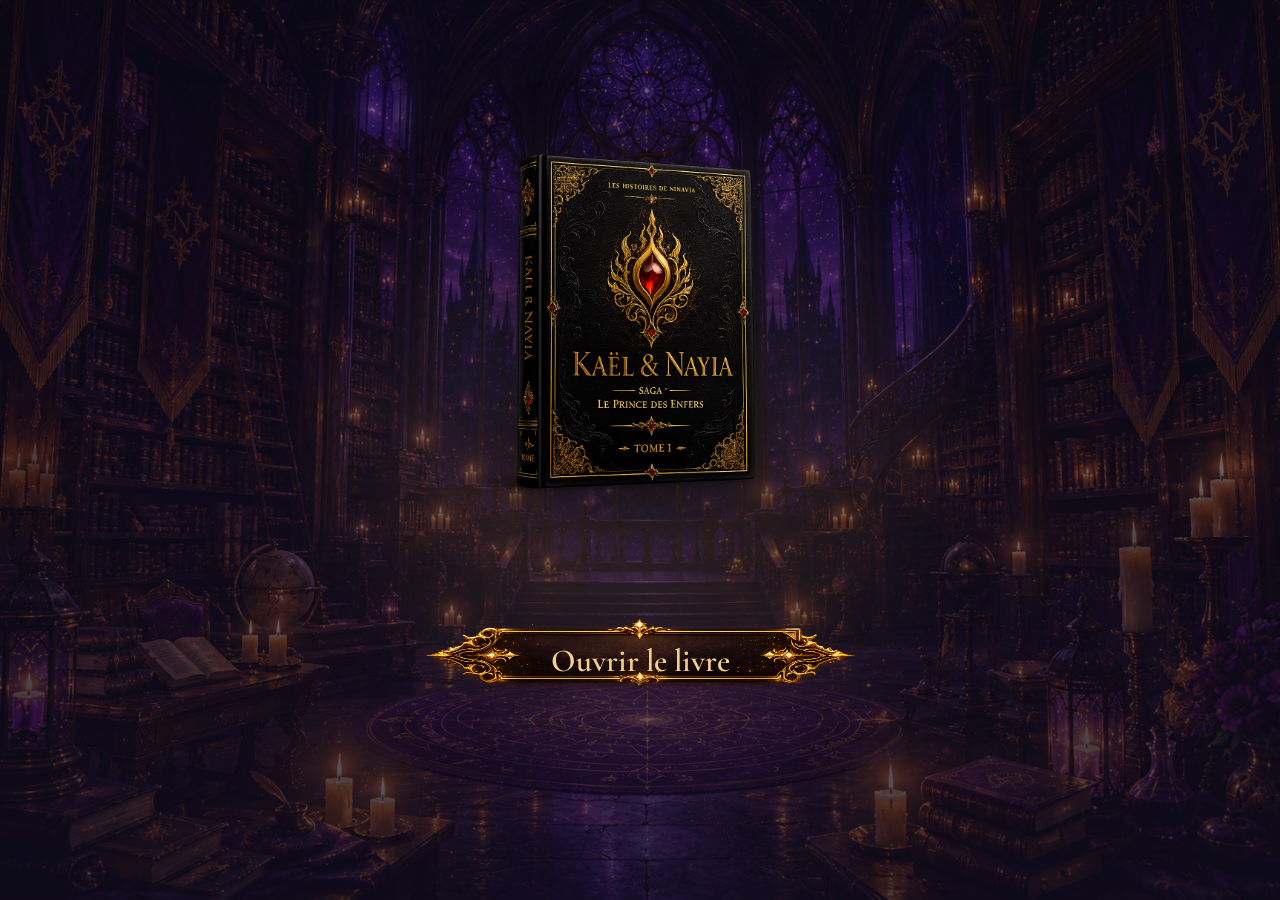
==== commit 35b9e444: "Update index.html" ====
--- a/lecteur/index.html
+++ b/lecteur/index.html
@@ -335,6 +335,20 @@
 <!-- SCRIPTS -->
 <!-- ================================================= -->
 
+<!-- ================================================= -->
+<!-- SCRIPTS -->
+<!-- ================================================= -->
+
+<script src="../livres/tome1/couverture.js"></script>
+
+<script src="../livres/tome1/chapitre1.js"></script>
+
+<script src="../livres/tome1/chapitre2.js"></script>
+
+<script src="../livres/tome1/chapitre3.js"></script>
+
+<script src="../livres/tome1/chapitre4.js"></script>
+
 <script src="../livres/tome1.js"></script>
 
 <script src="script.js"></script>
@@ -342,3 +356,7 @@
 </body>
 
 </html>
+
+</body>
+
+</html>
--- a/lecteur/style.css
+++ b/lecteur/style.css
@@ -89,6 +89,7 @@
 .home-screen{
 
     position:relative;
+    z-index:1;
 
     width:100%;
 
@@ -117,6 +118,7 @@
 .home-screen::before{
 
     content:"";
+    pointer-events:none;
 
     position:absolute;
 
@@ -205,6 +207,9 @@
 /* ================================================= */
 
 .open-button{
+    position:relative;
+
+    z-index:10;
 
     width:460px;
 
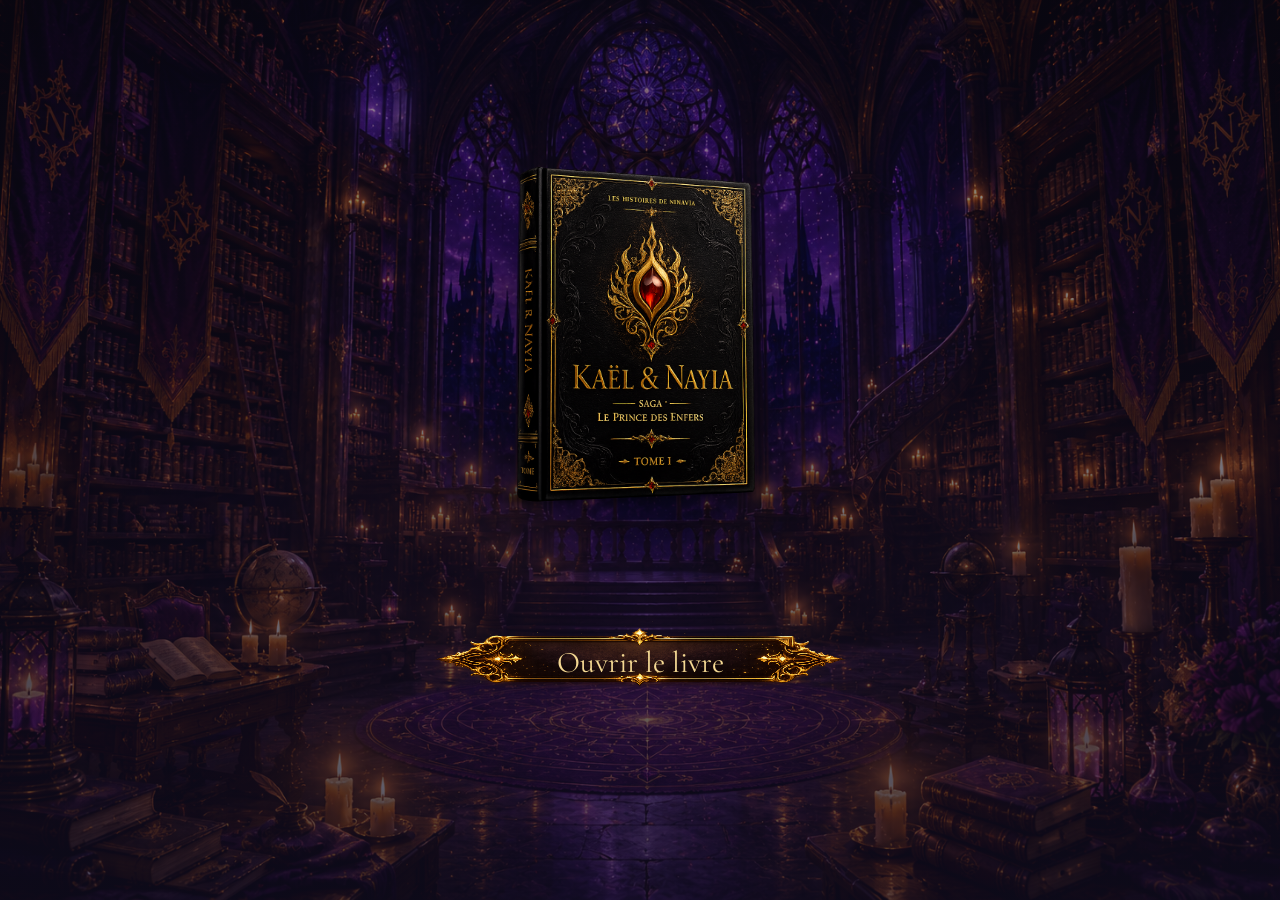
==== commit f17a99c0: "Update index.html" ====
--- a/lecteur/index.html
+++ b/lecteur/index.html
@@ -21,18 +21,11 @@
     <!-- POLICES -->
     <!-- ================================================= -->
 
-    <link
-        rel="preconnect"
-        href="https://fonts.googleapis.com">
-
-    <link
-        rel="preconnect"
-        href="https://fonts.gstatic.com"
-        crossorigin>
-
-    <link
-        href="https://fonts.googleapis.com/css2?family=Cormorant+Garamond:wght@300;400;500;600;700&display=swap"
-        rel="stylesheet">
+    <link rel="preconnect" href="https://fonts.googleapis.com">
+
+    <link rel="preconnect" href="https://fonts.gstatic.com" crossorigin>
+
+    <link href="https://fonts.googleapis.com/css2?family=Cormorant+Garamond:wght@400;600;700&family=EB+Garamond:wght@400;500;600&display=swap" rel="stylesheet">
 
     <!-- ================================================= -->
     <!-- CSS -->
@@ -178,24 +171,29 @@
                    alt=""
                    style="display:none;">
 
-                <p class="chapter-number"
-                    id="rightChapter">
-
-                </p>
-
-                <h2
-                    class="chapter-title"
-                    id="rightTitle">
-
-                </h2>
-
-                <div class="separator"></div>
-
-                <div
-                    class="chapter-text"
-                    id="rightText">
-
-                </div>
+                <p
+    class="chapter-number"
+    id="rightChapter">
+
+</p>
+
+<div class="chapter-top-decoration"></div>
+
+<h2
+    class="chapter-title"
+    id="rightTitle">
+
+</h2>
+
+<div class="chapter-middle-decoration"></div>
+
+<div class="separator"></div>
+
+<div
+    class="chapter-text"
+    id="rightText">
+
+</div>
 
             </div>
 
@@ -349,7 +347,7 @@
 
 <script src="../livres/tome1/chapitre4.js"></script>
 
-<script src="../livres/tome1.js"></script>
+<script src="../livres/tome1/tome1.js"></script>
 
 <script src="script.js"></script>
 
--- a/lecteur/style.css
+++ b/lecteur/style.css
@@ -3,16 +3,30 @@
 /* ================================================= */
 
 *{
-
     margin:0;
     padding:0;
     box-sizing:border-box;
-
 }
 
 html{
-
     scroll-behavior:smooth;
+}
+
+:root{
+
+    --background:#120e23;
+
+    --paper:#f8f4ea;
+
+    --paper-dark:#ece3d2;
+
+    --text:#2d2b28;
+
+    --gold:#c79b45;
+
+    --gold-light:#f4d893;
+
+    --shadow:rgba(0,0,0,.45);
 
 }
 
@@ -22,877 +36,735 @@
 
     overflow:hidden;
 
+    display:flex;
+
+    justify-content:center;
+
+    align-items:center;
+
     font-family:"Cormorant Garamond",serif;
 
-}
-
-/* ================================================= */
-/* VARIABLES */
-/* ================================================= */
-
-:root{
-
-    --background:#120e23;
-
-    --paper:#f8f3e8;
-
-    --paper-dark:#ece3d2;
-
-    --text:#2b2b2b;
-
-    --gold:#c79b45;
-
-    --gold-light:#f3d287;
-
-    --shadow:rgba(0,0,0,.55);
-
-}
-
-/* ================================================= */
-/* PAGE */
-/* ================================================= */
-
-body{
+    background:
+
+    linear-gradient(
+        rgba(18,14,35,.45),
+        rgba(18,14,35,.70)
+    ),
+
+    url("../images/fond-bibliotheque.png");
+
+    background-size:cover;
+
+    background-position:center;
+
+    background-repeat:no-repeat;
+
+}
+
+/* ================================================= */
+/* ACCUEIL */
+/* ================================================= */
+
+.home-screen{
+
+    position:absolute;
+
+    inset:0;
 
     display:flex;
 
+    flex-direction:column;
+
     justify-content:center;
 
     align-items:center;
 
+    gap:45px;
+
+    transition:opacity .8s;
+
+    z-index:5;
+
+}
+
+.home-screen.hide{
+
+    opacity:0;
+
+    pointer-events:none;
+
+}
+
+/* ================================================= */
+/* COUVERTURE ACCUEIL */
+/* ================================================= */
+
+.book-cover{
+
+    width:380px;
+
+    filter:drop-shadow(0 25px 45px rgba(0,0,0,.5));
+
+    cursor:pointer;
+
+    animation:floatBook 6s ease-in-out infinite;
+
+    transition:transform .5s;
+
+}
+
+.book-cover:hover{
+
+    transform:scale(1.03);
+
+}
+
+.book-cover.opening{
+
+    animation:bookOpen .9s ease forwards;
+
+}
+
+@keyframes bookOpen{
+
+    0%{
+
+        transform:
+            perspective(1800px)
+            rotateY(0deg)
+            translateY(0)
+            scale(1);
+
+        opacity:1;
+
+    }
+
+    40%{
+
+        transform:
+            perspective(1800px)
+            rotateY(-8deg)
+            translateY(-6px)
+            scale(1.02);
+
+        opacity:1;
+
+    }
+
+    100%{
+
+        transform:
+            perspective(1800px)
+            rotateY(-18deg)
+            translateY(-12px)
+            scale(1.05);
+
+        opacity:0;
+
+    }
+
+}
+
+/* ================================================= */
+/* BOUTON */
+/* ================================================= */
+
+.open-button{
+
+    width:440px;
+
+    height:170px;
+
+    border:none;
+
     background:
 
-    linear-gradient(
-
-        rgba(18,14,35,.55),
-
-        rgba(18,14,35,.72)
-
-    ),
-
-    url("../images/fond-bibliotheque.png");
-
-    background-size:cover;
-
-    background-position:center;
-
-    background-repeat:no-repeat;
-
-    background-attachment:fixed;
-
-}
-
-/* ================================================= */
-/* ÉCRAN D'ACCUEIL */
-/* ================================================= */
-
-.home-screen{
+    url("../images/button-frame.png")
+
+    center center
+
+    /100% 100%
+
+    no-repeat;
+
+    color:var(--gold-light);
+
+    font-size:30px;
+
+    font-family:"Cormorant Garamond",serif;
+
+    cursor:pointer;
+
+    transition:transform .3s;
+
+}
+
+.open-button:hover{
+
+    transform:translateY(-5px);
+
+}
+
+/* ================================================= */
+/* LECTEUR */
+/* ================================================= */
+
+.reader{
+
+    width:100%;
+
+    height:100vh;
+
+    display:none;
+
+    flex-direction:column;
+
+    justify-content:center;
+
+    align-items:center;
+
+    opacity:0;
+
+    transition:opacity .6s;
+
+    padding:15px;
+
+}
+
+.reader.show{
+
+    opacity:1;
+
+}
+
+/* ================================================= */
+/* LIVRE */
+/* ================================================= */
+.book{
 
     position:relative;
-    z-index:1;
+
+    display:flex;
+
+    width:1480px;
+
+    height:900px;
+
+    background:var(--paper);
+
+    border-radius:18px;
+
+    overflow:hidden;
+
+    box-shadow:
+        0 35px 70px rgba(0,0,0,.40),
+        0 15px 30px rgba(0,0,0,.22);
+
+}
+/* ================================================= */
+/* RELIURE */
+/* ================================================= */
+
+.spine{
+
+    position:absolute;
+
+    left:50%;
+
+    top:0;
+
+    transform:translateX(-50%);
+
+    width:18px;
+
+    height:100%;
+
+    background:linear-gradient(
+        to right,
+        #7d7d7d 0%,
+        #fefefe 18%,
+        #ececec 35%,
+        #d6d6d6 50%,
+        #ececec 65%,
+        #fefefe 82%,
+        #7d7d7d 100%
+    );
+
+    box-shadow:
+        inset 1px 0 2px rgba(255,255,255,.7),
+        inset -1px 0 2px rgba(0,0,0,.15);
+
+    z-index:30;
+
+}
+/* ================================================= */
+/* PAGES */
+/* ================================================= */
+
+.page{
+
+    position:relative;
+
+    width:740px;
+
+    min-width:740px;
+
+    max-width:740px;
+
+    height:100%;
+
+    display:flex;
+
+    justify-content:center;
+
+    align-items:center;
+
+    overflow:hidden;
+
+}
+
+.book-left{
+
+    box-shadow:
+        inset -25px 0 28px rgba(0,0,0,.08);
+
+}
+
+.book-right{
+
+    box-shadow:
+        inset 25px 0 28px rgba(0,0,0,.08);
+
+}
+
+/* ================================================= */
+/* CONTENU */
+/* ================================================= */
+
+.page-content{
 
     width:100%;
 
-    min-height:100vh;
+    height:100%;
+
+    padding:40px 45px;
 
     display:flex;
 
     flex-direction:column;
 
+}
+
+/* ================================================= */
+/* COUVERTURE */
+/* ================================================= */
+
+.cover-page .page-content{
+
+    padding:0;
+
+}
+
+.cover-page{
+
+    padding:0;
+
+}
+
+.cover-page img{
+
+    width:100%;
+
+    height:100%;
+
+    object-fit:cover;
+
+    object-position:center;
+
+    display:block;
+
+}
+
+/* ================================================= */
+/* IMAGE */
+/* ================================================= */
+
+.page-image{
+
+    width:100%;
+
+    height:100%;
+
+    object-fit:cover;
+
+    object-position:center;
+
+}
+
+/* ================================================= */
+/* CHAPITRE */
+/* ================================================= */
+
+.chapter-number{
+
+    text-align:center;
+
+    text-transform:uppercase;
+
+    letter-spacing:4px;
+
+    font-size:15px;
+
+    color:#8f7a56;
+
+    margin-top:10px;
+
+}
+
+.chapter-title{
+
+    text-align:center;
+
+    font-size:34px;
+
+    font-weight:600;
+
+    color:#2d2b28;
+
+    margin-top:15px;
+
+    margin-bottom:20px;
+
+}
+
+.separator{
+
+    width:220px;
+
+    height:2px;
+
+    background:linear-gradient(to right,transparent,var(--gold),transparent);
+
+    margin:0 auto 35px;
+
+}
+
+/* ================================================= */
+/* TEXTE */
+/* ================================================= */
+
+.chapter-text{
+
+    flex:1;
+
+    width:100%;
+
+    font-size:18px;
+
+    line-height:1.8;
+
+    color:var(--text);
+
+    text-align:justify;
+
+}
+
+.chapter-text p{
+
+    margin-bottom:22px;
+
+}
+
+/* ================================================= */
+/* LETTRINE */
+/* ================================================= */
+
+.chapter-text p:first-child::first-letter{
+
+    float:left;
+
+    font-size:58px;
+
+    line-height:.8;
+
+    margin-right:8px;
+
+    margin-top:6px;
+
+    color:#a36e2b;
+
+    font-weight:bold;
+
+}
+
+/* ================================================= */
+/* NUMÉROS */
+/* ================================================= */
+
+.page-number{
+
+    position:absolute;
+
+    bottom:20px;
+
+    left:50%;
+
+    transform:translateX(-50%);
+
+    color:#777;
+
+    font-size:18px;
+
+}
+/* ================================================= */
+/* NAVIGATION */
+/* ================================================= */
+
+.reader-navigation{
+
+    width:min(1650px,90vw);
+
+    margin-top:18px;
+
+    display:flex;
+
     justify-content:center;
 
     align-items:center;
 
-    gap:40px;
-
-    transition:opacity .8s;
-
-}
-
-.home-screen.hide{
-
-    opacity:0;
-
-}
-
-.home-screen::before{
-
-    content:"";
+    gap:28px;
+
+}
+
+.nav-button{
+
+    width:78px;
+
+    height:78px;
+
+    border:none;
+
+    background:transparent;
+
+    cursor:pointer;
+
+    transition:
+        transform .25s,
+        filter .25s;
+
+}
+
+.nav-button img{
+
+    width:100%;
+
+    height:100%;
+
+    object-fit:contain;
+
     pointer-events:none;
 
-    position:absolute;
-
-    width:700px;
-
-    height:700px;
-
-    border-radius:50%;
-
-    background:
-
-    radial-gradient(
-
-        circle,
-
-        rgba(255,200,90,.18),
-
-        rgba(255,200,90,.08),
-
-        transparent 70%
-
-    );
-
-    filter:blur(45px);
-
-    animation:halo 6s ease-in-out infinite;
-
-}
-
-/* ================================================= */
-/* COUVERTURE */
-/* ================================================= */
-
-.book-cover{
-
-    width:380px;
+}
+
+.nav-button:hover{
+
+    transform:
+        translateY(-4px)
+        scale(1.06);
+
+    filter:
+        drop-shadow(0 0 12px rgba(255,210,110,.65));
+
+}
+
+.nav-button:active{
+
+    transform:scale(.95);
+
+}
+
+/* ================================================= */
+/* SOMMAIRE */
+/* ================================================= */
+
+.summary-window{
+
+    position:fixed;
+
+    inset:0;
+
+    display:none;
+
+    justify-content:center;
+
+    align-items:center;
+
+    background:rgba(10,10,20,.75);
+
+    backdrop-filter:blur(8px);
+
+    z-index:999;
+
+}
+
+.summary-box{
+
+    width:min(700px,92vw);
+
+    max-height:85vh;
+
+    overflow-y:auto;
+
+    background:var(--paper);
+
+    border-radius:18px;
+
+    padding:40px;
+
+    box-shadow:
+        0 25px 60px rgba(0,0,0,.45);
+
+}
+
+.summary-box h2{
+
+    text-align:center;
+
+    font-size:42px;
+
+    margin-bottom:30px;
+
+}
+
+.summary-item{
+
+    width:100%;
+
+    border:none;
+
+    background:var(--paper-dark);
+
+    border-radius:10px;
+
+    padding:18px;
+
+    margin-bottom:14px;
 
     cursor:pointer;
 
+    font-family:"Cormorant Garamond",serif;
+
+    font-size:24px;
+
     transition:
-
-    transform 1s,
-
-    filter 1s;
-
-    animation:floatBook 5s ease-in-out infinite;
-
-    filter:
-
-    drop-shadow(
-
-        0 30px 45px rgba(0,0,0,.55)
-
-    );
-
-}
-
-.book-cover:hover{
-
-    transform:
-
-    translateY(-12px)
-
-    scale(1.03);
-
-}
-
-.book-cover.opening{
-
-    animation:none;
-
-    transform:
-
-    perspective(1800px)
-
-    rotateY(-35deg)
-
-    translateX(-70px)
-
-    scale(1.18);
-
-}
-
-/* ================================================= */
-/* BOUTON */
-/* ================================================= */
-
-.open-button{
-    position:relative;
-
-    z-index:10;
-
-    width:460px;
-
-    height:200px;
+        background .25s,
+        transform .25s;
+
+}
+
+.summary-item:hover{
+
+    background:#dbc7a5;
+
+    transform:translateX(6px);
+
+}
+
+.summary-close{
+
+    width:100%;
+
+    margin-top:20px;
+
+    padding:16px;
 
     border:none;
 
+    border-radius:10px;
+
+    background:#8b2d2d;
+
+    color:white;
+
     cursor:pointer;
 
-    background:
-
-    url("../images/button-frame.png")
-
-    center center
-
-    /100% 100%
-
-    no-repeat;
-
-    color:var(--gold-light);
-
-    font-size:32px;
-
-    font-family:"Cormorant Garamond",serif;
-
-    font-weight:600;
-
-    transition:
-
-    transform .3s,
-
-    filter .3s;
-
-}
-
-.open-button:hover{
-
-    transform:
-
-    translateY(-6px)
-
-    scale(1.05);
-
-}
-
-.open-button span{
-
-    display:block;
-
-}
-/* ================================================= */
-/* LECTEUR */
-/* ================================================= */
-
-.reader{
+    font-size:22px;
+
+}
+
+/* ================================================= */
+/* PARAMÈTRES */
+/* ================================================= */
+
+.settings-window{
+
+    position:fixed;
+
+    inset:0;
+
+    display:none;
+
+    justify-content:center;
+
+    align-items:center;
+
+    background:rgba(10,10,20,.75);
+
+    backdrop-filter:blur(8px);
+
+    z-index:1000;
+
+}
+
+.settings-box{
+
+    width:min(650px,92vw);
+
+    background:var(--paper);
+
+    border-radius:18px;
+
+    padding:40px;
+
+    box-shadow:
+        0 25px 60px rgba(0,0,0,.45);
+
+}
+
+.settings-box h2{
+
+    text-align:center;
+
+    font-size:42px;
+
+    margin-bottom:30px;
+
+}
+
+.settings-content{
+
+    min-height:250px;
+
+}
+
+.settings-close{
 
     width:100%;
 
-    min-height:100vh;
-
-    display:none;
-
-    flex-direction:column;
-
-    justify-content:center;
-
-    align-items:center;
-
-    padding:40px;
-
-    opacity:0;
-
-    transition:opacity .8s;
-
-}
-
-.reader.show{
-
-    opacity:1;
-
-}
-
-/* ================================================= */
-/* LIVRE */
-/* ================================================= */
-
-.book{
-
-    position:relative;
-
-    display:flex;
-
-    width:min(1450px,95vw);
-
-    height:850px;
-
-    background:var(--paper);
-
-    border-radius:18px;
-
-    overflow:hidden;
-
-    perspective:3500px;
-
-    box-shadow:
-
-        0 55px 120px rgba(0,0,0,.55),
-
-        0 20px 40px rgba(0,0,0,.25);
-
-}
-
-/* ================================================= */
-/* RELIURE */
-/* ================================================= */
-
-.spine{
-
-    position:absolute;
-
-    left:50%;
-
-    top:0;
-
-    transform:translateX(-50%);
-
-    width:30px;
-
-    height:100%;
-
-    background:
-
-    linear-gradient(
-
-        to right,
-
-        rgba(0,0,0,.20),
-
-        rgba(255,255,255,.18),
-
-        rgba(0,0,0,.22)
-
-    );
-
-    box-shadow:
-
-        inset -6px 0 8px rgba(0,0,0,.18),
-
-        inset 6px 0 8px rgba(255,255,255,.25);
-
-}
-
-/* ================================================= */
-/* ÉPAISSEUR DES PAGES */
-/* ================================================= */
-
-.book::before{
-
-    content:"";
-
-    position:absolute;
-
-    top:18px;
-
-    bottom:18px;
-
-    left:12px;
-
-    width:12px;
-
-    border-radius:8px;
-
-    opacity:.75;
-
-    background:
-
-    repeating-linear-gradient(
-
-        to bottom,
-
-        #ece5d7 0px,
-
-        #ece5d7 2px,
-
-        #d7cfbf 2px,
-
-        #d7cfbf 4px
-
-    );
-
-}
-
-.book::after{
-
-    content:"";
-
-    position:absolute;
-
-    top:18px;
-
-    bottom:18px;
-
-    right:12px;
-
-    width:12px;
-
-    border-radius:8px;
-
-    opacity:.75;
-
-    background:
-
-    repeating-linear-gradient(
-
-        to bottom,
-
-        #ece5d7 0px,
-
-        #ece5d7 2px,
-
-        #d7cfbf 2px,
-
-        #d7cfbf 4px
-
-    );
-
-}
-
-/* ================================================= */
-/* PAGES */
-/* ================================================= */
-
-.page{
-
-    position:relative;
-
-    width:50%;
-
-    overflow:hidden;
-
-    padding:70px;
-
-    background:
-
-    linear-gradient(
-
-        rgba(255,255,255,.20),
-
-        rgba(255,255,255,.15)
-
-    ),
-
-    repeating-linear-gradient(
-
-        0deg,
-
-        rgba(0,0,0,.008) 0px,
-
-        rgba(0,0,0,.008) 1px,
-
-        transparent 1px,
-
-        transparent 6px
-
-    );
-
-    transform-style:preserve-3d;
-
-    backface-visibility:hidden;
-
-    transition:
-
-        transform .8s cubic-bezier(.4,.1,.2,1),
-
-        opacity .5s;
-
-}
-
-.book-left{
-
-    transform-origin:right center;
-
-    box-shadow:
-
-        inset -28px 0 32px rgba(0,0,0,.08),
-
-        inset -4px 0 8px rgba(0,0,0,.06);
-
-}
-
-.book-right{
-
-    transform-origin:left center;
-
-    box-shadow:
-
-        inset 28px 0 32px rgba(0,0,0,.08),
-
-        inset 4px 0 8px rgba(0,0,0,.06);
-
-}
-
-/* ================================================= */
-/* CONTENU DES PAGES */
-/* ================================================= */
-
-.page-content{
-
-    width:100%;
-
-    height:100%;
-
-    display:flex;
-
-    flex-direction:column;
-
-}
-
-.chapter-number{
-
-    text-align:center;
+    padding:16px;
+
+    border:none;
+
+    border-radius:10px;
+
+    background:#8b2d2d;
+
+    color:white;
+
+    cursor:pointer;
 
     font-size:22px;
 
-    letter-spacing:2px;
-
-    color:#8b8b8b;
-
-    margin-bottom:15px;
-
-}
-
-.chapter-title{
-
-    text-align:center;
-
-    font-size:44px;
-
-    color:#222;
-
-    margin-bottom:25px;
-
-}
-
-.chapter-text{
-
-    flex:1;
-
-    font-size:28px;
-
-    line-height:2;
-
-    text-align:justify;
-
-    color:var(--text);
-
-}
-
-.chapter-text::first-letter{
-
-    float:left;
-
-    font-size:90px;
-
-    line-height:.8;
-
-    padding-right:10px;
-
-    font-weight:bold;
-
-    color:#9b6a2b;
-
-}
-
-.separator{
-
-    width:220px;
-
-    height:2px;
-
-    margin:0 auto 40px;
-
-    background:var(--gold);
-
-}
-
-.page-number{
-
-    position:absolute;
-
-    bottom:25px;
-
-    left:50%;
-
-    transform:translateX(-50%);
-
-    font-size:18px;
-
-    color:#888;
-
-}
-/* ================================================= */
-/* BARRE DE NAVIGATION */
-/* ================================================= */
-
-.reader-navigation{
-
-    margin-top:35px;
-
-    display:flex;
-
-    justify-content:center;
-
-    align-items:center;
-
-    gap:30px;
-
-}
-
-.nav-button{
-
-    width:90px;
-
-    height:90px;
-
-    border:none;
-
-    background:transparent;
-
-    cursor:pointer;
-
-    transition:
-
-        transform .3s ease,
-
-        filter .3s ease;
-
-}
-
-.nav-button img{
-
-    width:100%;
-
-    height:100%;
-
-    object-fit:contain;
-
-    pointer-events:none;
-
-}
-
-.nav-button:hover{
-
-    transform:
-
-        translateY(-8px)
-
-        scale(1.08);
-
-    filter:
-
-        drop-shadow(
-
-            0 0 18px rgba(255,215,120,.65)
-
-        );
-
-}
-
-.nav-button:active{
-
-    transform:scale(.95);
-
-}
-
-/* ================================================= */
-/* SOMMAIRE */
-/* ================================================= */
-
-.summary-window{
-
-    position:fixed;
-
-    inset:0;
-
-    display:none;
-
-    justify-content:center;
-
-    align-items:center;
-
-    background:rgba(10,10,20,.75);
-
-    backdrop-filter:blur(8px);
-
-    z-index:999;
-
-}
-
-.summary-box{
-
-    width:650px;
-
-    max-width:90%;
-
-    max-height:85vh;
-
-    overflow-y:auto;
-
-    padding:40px;
-
-    border-radius:18px;
-
-    background:var(--paper);
-
-    box-shadow:
-
-        0 35px 80px rgba(0,0,0,.55);
-
-}
-
-.summary-box h2{
-
-    text-align:center;
-
-    font-size:46px;
-
-    margin-bottom:30px;
-
-}
-
-.summary-item{
-
-    width:100%;
-
-    padding:18px;
-
-    margin-bottom:15px;
-
-    border:none;
-
-    border-radius:10px;
-
-    background:var(--paper-dark);
-
-    cursor:pointer;
-
-    font-size:24px;
-
-    font-family:"Cormorant Garamond",serif;
-
-    transition:
-
-        background .3s,
-
-        transform .3s;
-
-}
-
-.summary-item:hover{
-
-    background:#d8c19b;
-
-    transform:translateX(8px);
-
-}
-
-.summary-close{
-
-    width:100%;
-
-    padding:18px;
-
-    margin-top:25px;
-
-    border:none;
-
-    border-radius:10px;
-
-    background:#8b2d2d;
-
-    color:white;
-
-    cursor:pointer;
-
-    font-size:24px;
-
-    font-family:"Cormorant Garamond",serif;
-
-}
-
-.summary-close:hover{
-
-    background:#a83838;
-
-}
-
-/* ================================================= */
-/* PARAMÈTRES */
-/* ================================================= */
-
-.settings-window{
-
-    position:fixed;
-
-    inset:0;
-
-    display:none;
-
-    justify-content:center;
-
-    align-items:center;
-
-    background:rgba(10,10,20,.75);
-
-    backdrop-filter:blur(8px);
-
-    z-index:1000;
-
-}
-
-.settings-box{
-
-    width:600px;
-
-    max-width:90%;
-
-    padding:40px;
-
-    border-radius:18px;
-
-    background:var(--paper);
-
-    box-shadow:
-
-        0 35px 80px rgba(0,0,0,.55);
-
-}
-
-.settings-box h2{
-
-    text-align:center;
-
-    font-size:44px;
-
-    margin-bottom:30px;
-
-}
-
-.settings-content{
-
-    min-height:250px;
-
-}
-
-.settings-close{
-
-    width:100%;
-
-    padding:18px;
-
-    margin-top:20px;
-
-    border:none;
-
-    border-radius:10px;
-
-    background:#8b2d2d;
-
-    color:white;
-
-    cursor:pointer;
-
-    font-size:24px;
-
-    font-family:"Cormorant Garamond",serif;
-
-}
-
-.settings-close:hover{
-
-    background:#a83838;
-
 }
 /* ================================================= */
 /* ANIMATIONS */
@@ -900,39 +772,31 @@
 
 .book-left.turn{
 
-    transform:
-        rotateY(-18deg);
+    transform:rotateY(-12deg);
 
 }
 
 .book-right.turn{
 
-    transform:
-        rotateY(18deg);
-
-}
-
-.page-changing{
-
-    opacity:.4;
+    transform:rotateY(12deg);
 
 }
 
 .fade-in{
 
-    animation:fadeIn .5s ease;
+    animation:fadeIn .4s ease;
 
 }
 
 .fade-out{
 
-    animation:fadeOut .5s ease;
+    animation:fadeOut .4s ease;
 
 }
 
 .zoom-in{
 
-    animation:zoomIn .4s ease;
+    animation:zoomIn .35s ease;
 
 }
 
@@ -949,118 +813,70 @@
 @keyframes floatBook{
 
     0%{
-
         transform:translateY(0);
-
     }
 
     50%{
-
         transform:translateY(-12px);
-
     }
 
     100%{
-
         transform:translateY(0);
-
-    }
-
-}
-
-@keyframes halo{
-
-    0%,
-    100%{
-
+    }
+
+}
+
+@keyframes fadeIn{
+
+    from{
+        opacity:0;
+    }
+
+    to{
+        opacity:1;
+    }
+
+}
+
+@keyframes fadeOut{
+
+    from{
+        opacity:1;
+    }
+
+    to{
+        opacity:0;
+    }
+
+}
+
+@keyframes zoomIn{
+
+    from{
+        opacity:0;
+        transform:scale(.97);
+    }
+
+    to{
+        opacity:1;
         transform:scale(1);
-
-        opacity:.8;
+    }
+
+}
+
+@keyframes goldGlow{
+
+    0%,100%{
+
+        filter:
+        drop-shadow(0 0 6px rgba(255,215,120,.25));
 
     }
 
     50%{
 
-        transform:scale(1.08);
-
-        opacity:1;
-
-    }
-
-}
-
-@keyframes fadeIn{
-
-    from{
-
-        opacity:0;
-
-    }
-
-    to{
-
-        opacity:1;
-
-    }
-
-}
-
-@keyframes fadeOut{
-
-    from{
-
-        opacity:1;
-
-    }
-
-    to{
-
-        opacity:0;
-
-    }
-
-}
-
-@keyframes zoomIn{
-
-    from{
-
-        transform:scale(.95);
-
-        opacity:0;
-
-    }
-
-    to{
-
-        transform:scale(1);
-
-        opacity:1;
-
-    }
-
-}
-
-@keyframes goldGlow{
-
-    0%,
-    100%{
-
         filter:
-
-            drop-shadow(
-                0 0 8px rgba(255,210,100,.30)
-            );
-
-    }
-
-    50%{
-
-        filter:
-
-            drop-shadow(
-                0 0 24px rgba(255,210,100,.75)
-            );
+        drop-shadow(0 0 18px rgba(255,215,120,.7));
 
     }
 
@@ -1070,19 +886,39 @@
 /* RESPONSIVE */
 /* ================================================= */
 
-@media(max-width:1200px){
+@media (max-width:1600px){
 
     .book{
 
+        width:92vw;
+
+    }
+
+}
+
+@media (max-width:1400px){
+
+    .book{
+
         width:95vw;
 
-        height:760px;
-
-    }
-
-}
-
-@media(max-width:900px){
+    }
+
+    .chapter-title{
+
+        font-size:40px;
+
+    }
+
+    .chapter-text{
+
+        font-size:20px;
+
+    }
+
+}
+
+@media (max-width:1100px){
 
     body{
 
@@ -1100,87 +936,98 @@
 
         flex-direction:column;
 
+        width:95vw;
+
+        aspect-ratio:auto;
+
+    }
+
+    .page{
+
         width:100%;
 
-        height:auto;
-
-    }
-
-    .page{
+        min-height:700px;
+
+    }
+
+    .spine{
+
+        display:none;
+
+    }
+
+    .reader-navigation{
 
         width:100%;
 
-        min-height:700px;
-
-    }
-
-    .spine{
-
-        display:none;
-
-    }
-
-    .reader-navigation{
-
         flex-wrap:wrap;
 
-        gap:15px;
-
-        margin-top:25px;
+        gap:16px;
+
+    }
+
+}
+
+@media (max-width:700px){
+
+    .book-cover{
+
+        width:250px;
+
+    }
+
+    .open-button{
+
+        width:320px;
+
+        height:140px;
+
+        font-size:24px;
+
+    }
+
+    .page-content{
+
+        padding:28px;
+
+    }
+
+    .chapter-number{
+
+        font-size:16px;
+
+    }
+
+    .chapter-title{
+
+        font-size:32px;
+
+    }
+
+    .chapter-text{
+
+        font-size:18px;
+
+        line-height:1.8;
+
+    }
+
+    .chapter-text p:first-child::first-letter{
+
+        font-size:62px;
 
     }
 
     .nav-button{
 
-        width:70px;
-
-        height:70px;
-
-    }
-
-}
-
-@media(max-width:600px){
-
-    .book-cover{
-
-        width:260px;
-
-    }
-
-    .open-button{
-
-        width:320px;
-
-        height:140px;
-
-        font-size:24px;
-
-    }
-
-    .chapter-title{
-
-        font-size:34px;
-
-    }
-
-    .chapter-text{
-
-        font-size:22px;
-
-        line-height:1.8;
-
-    }
-
-    .summary-box,
-    .settings-box{
-
-        padding:25px;
-
-    }
-
-}
-
-/* ================================================= */
-/* FIN DU FICHIER */
-/* ================================================= */
+        width:64px;
+
+        height:64px;
+
+    }
+
+}
+
+/* ================================================= */
+/* FIN */
+/* ================================================= */
